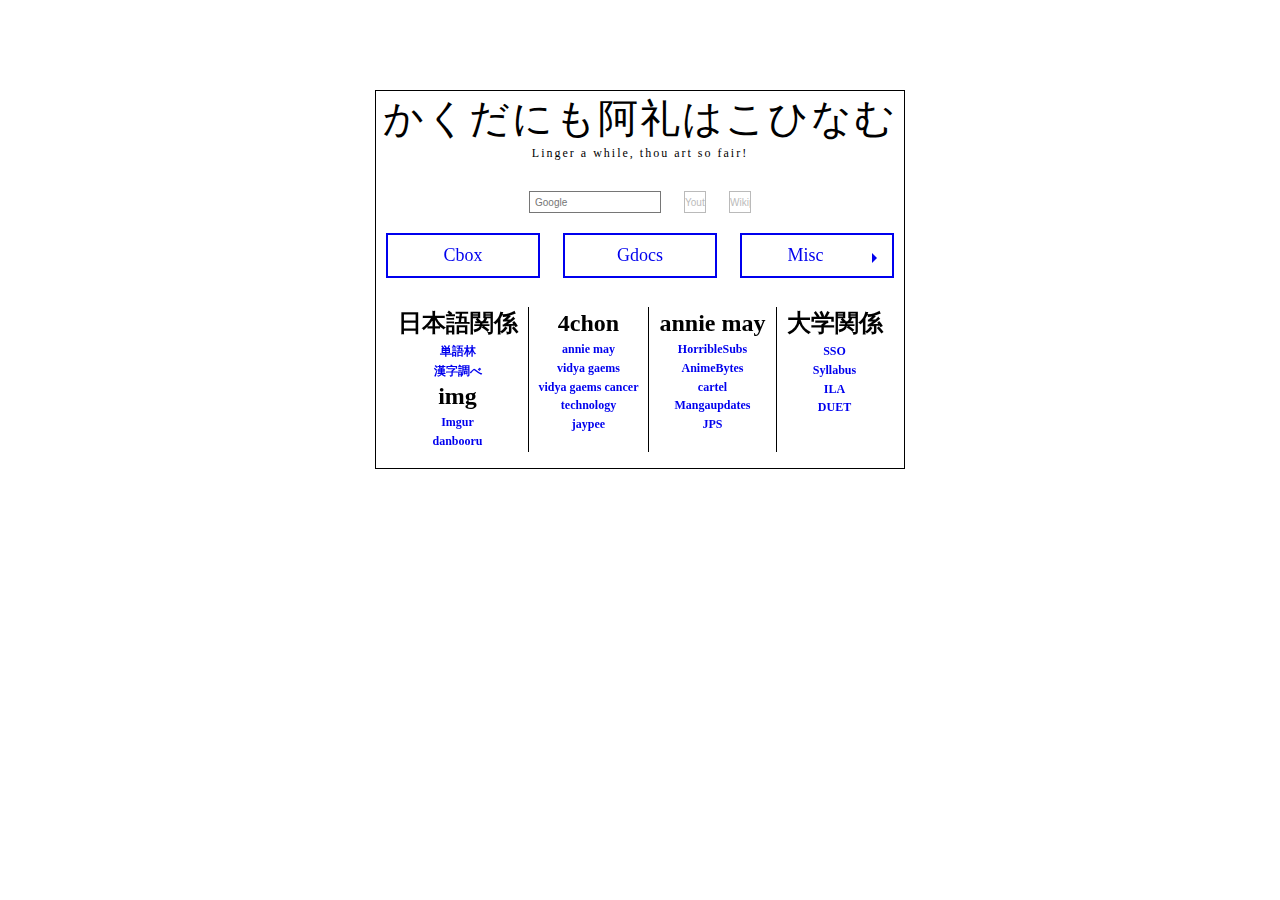
==== home.html @ 348cfd69 "Add files via upload" ====
<!DOCTYPE html>
<!--    Copyright 2014 gokoururi
        This work is free. You can redistribute it and/or modify it under the
        terms of the Do What The Fuck You Want To Public License, Version 2,
        as published by Sam Hocevar. See the COPYING file for more details.

		i applaud your good taste rurifag -->
<html>
    <head>
        <meta charset="utf-8">
        <title>キニナリマス</title>

        <link rel="stylesheet" style="text/css" href="general.css" />

        <!-- To change theme, replace its name in following 4 lines  -->
        <link rel="icon"                           href="themes/ruri-dark/favicon.ico" sizes="16x16 32x32 48x48 64x64" type="image/vnd.microsoft.icon" />
        <link rel="stylesheet" style="text/css"    href="themes/ruri-dark/colors.css" />
        <script type="text/javascript">var mascotPath = "themes/ruri-dark/images/mascots/";</script>
        <script type="text/javascript"              src="themes/ruri-dark/mascots.js"></script>

        <script type="text/javascript" src="js/jquery-2.1.1.min.js"></script>
        <script type="text/javascript" src="js/mascots-control.js"></script>
    </head>
    <body>
        <main> <!-- Random mascot image will be set as background-image by javascript -->  
            <header>
                <h1>かくだにも<span class="name-highlight">阿礼</span>はこひなむ</h1>
                <p class="subtitle">Linger a while, thou art so fair!</p>
            </header>
            <section class="searchContainer">
                <form class="searchForm" method="get" action="https://google.com/search">
                    <input class="searchBar search_google" type="text" name="q" placeholder="Google" autofocus="autofocus" search_/>
                </form>
                <form class="searchForm" method="get" action="https://youtube.com/results">
                    <input class="searchBar search_youtube" type="text" name="search_query" placeholder="Youtube" search_/>
                </form>
                <form class="searchForm" method="get" action="https://en.wikipedia.org/w/index.php">
                    <input class="searchBar search_wikipedia" type="text" name="search" placeholder="Wikipedia (en)" search_/>
                </form>
            </section>
            <nav>
                <ul class="buttonList">
                    <li class="button button_green"><a href="http://my.cbox.ws/worldduelacademy">Cbox</a></li>
                    <li class="button button_grey"><a href="https://drive.google.com/drive/u/0/">Gdocs</a></li>
                    <li class="button button_grey buttonArrow"><a href="http://worldduelingacademy.makeforum.net/">Misc</a>
                        <ul>
                            <li><a href="http://forum.yugiohcardmaker.net/">YCM</a></li>
                            <li><a href="http://forums.nrvnqsr.com/">Beasts Lair</a></li>
                            <li><a href="https://www.reddit.com/">leddit</a></li>
                            <li><a href="https://discordapp.com/channels/@me">Discord</a></li>
							<li><a href="https://github.com/cyranodebelgerac">Github</a></li>
							<li><a href="https://twitter.com/">Twitter</a></li>
                        </ul>
                    </li>
                </ul>
                <ul class="columnList">
                    <li class="column column_purple">
                        <a>日本語関係</a>
                        <ul>
                            <li><a href="http://tangorin.com/">単語林</a></li>
                            <li><a href="https://kanji.sljfaq.org/skip.html">漢字調べ</a></li>
                        </ul>
						<a>img</a>
						<ul>
                            <li><a href="http://imgur.com">Imgur</a></li>
                            <li><a href="http://danbooru.donmai.us/">danbooru</a></li>
                        </ul>
                    </li>
                    <li class="column column_green">
                        <a>4chon</a>
                        <ul>
							<li><a href="http://boards.4chan.org/a/catalog">annie may</a></li>
                            <li><a href="http://boards.4chan.org/v/catalog">vidya gaems</a></li>
                            <li><a href="http://boards.4chan.org/vg/catalog">vidya gaems cancer</a></li>
                            <li><a href="http://boards.4chan.org/g/catalog">technology</a></li>
                            <li><a href="http://boards.4chan.org/jp/catalog">jaypee</a></li>
                        </ul>
                    </li>
                    <li class="column column_pink">
                        <a>annie may</a>
                        <ul>
                            <li><a href="http://horriblesubs.info/">HorribleSubs</a></li>
                            <li><a href="https://animebytes.tv/">AnimeBytes</a></li>
                            <li><a href="http://nyaa.si/">cartel</a></li>
                            <li><a href="https://www.mangaupdates.com/mylist.html">Mangaupdates</a></li>
							<li><a href="http://jpopsuki.eu/">JPS</a></li>
                        </ul>
                    </li>
					<li class="column column_purple">
						<a>大学関係</a>
						<ul>
							<li><a href="https://sso.doshisha.ac.jp/">SSO</a></li>
							<li><a href="https://syllabus.doshisha.ac.jp/">Syllabus</a></li>
							<li><a href="http://www1.doshisha.ac.jp/~ji-iie/index-3.html">ILA</a></li>
							<li><a href="https://duet.doshisha.ac.jp/gakusei/html/fb/fb010/FB01001G.html;jsessionid=205868450BF9F2056676D5FB8D84DAB4">DUET</a></li>
						</ul>
                </ul>
            </nav>
        </main>
    </body>
</html>
---- general.css ----
/*  Copyright 2014 gokoururi
    This work is free. You can redistribute it and/or modify it under the
    terms of the Do What The Fuck You Want To Public License, Version 2,
    as published by Sam Hocevar. See the COPYING file for more details. */
html {
    height: 100%;
    margin: 0;
    padding: 0;
    font-size: 0;
}
body {
    height: 100%;
    margin: 0;
    padding: 0;
    font-size: 0;
    font-family: Tahoma;
    text-align: center;
    border: 0;
}

/* .mascot and .plain will be added to element 'main' by javascript in
    addition to a random mascot */
.mascot {
    padding: 20px 20px 20px 250px;
}

.plain {
    padding: 20px 20px 20px 20px;
}

main {
    display: inline-block;
    min-width: 500px;
    font-size: 12px;
    background-size: contain;
    background-repeat: no-repeat;
    border-width: 1px;
    border-style: solid;
    margin: 10vh 0 0 0;
}

header {
    margin-bottom: 30px;
}

h1 {
    letter-spacing: 2px;
    font-size: 40px;
    font-weight: normal;
    text-align: center;
    padding: 0;
    margin: 0;
}

.subtitle {
    text-align: center;
    letter-spacing: 2px;
    padding: 0;
    margin: 0;
}

.searchContainer {
    text-align: center;
    margin: 15px 0;
}

.searchForm {
    display: inline-block;
    margin: 0 10px;
}

.searchBar::-webkit-input-placeholder {
    transition: color 1s;
}

.searchBar {
    width: 20px;
    height: 20px;
    padding: 0;
    font-size: 10px;
    background-repeat: no-repeat;
    background-size: 20px 20px;
    background-position: right center;
    border-width: 1px;
    border-style: solid;
    outline: 0;
    opacity: 0.5;
    transition: all 1s;
}

.searchBar:hover {
    cursor: pointer;
    transition: all 0.5s;
    background-position: right center;
    opacity: 1;
}

.searchBar:focus {
    cursor: text;
    width: 100px;
    padding: 0 25px 0 5px;
    opacity: 1;
}

nav {
    text-align: center;
}

.columnList,
.columnList ul,
.buttonList,
.buttonList ul {
    padding: 0;
    list-style-type: none;
}

/* Button configuration */
.button {
    position: relative;
    margin: 5px 10px;
    display: inline-block;
}
.button > a {
    display: inline-block;
    min-width: 140px;
    text-decoration: none;
    font-size: 18px;
    padding: 10px 5px;
    border-width: 2px;
    border-style: solid;
    outline: none;
    transition: all 1s;
}
.buttonArrow > a:after {
    width: 0;
    height: 0;
    font-size: 0;
    border-style: solid;
    border-left-width: 5px;
    border-top-width: 5px;
    border-top-color: transparent;
    border-bottom-width: 5px;
    border-bottom-color: transparent;
    border-right-width: 0;
    content:"";
    margin: 8px 10px 0 8px;
    float: right;
    transition: all 1s;
}
.buttonArrow:hover > a:after {
    transition: transform 0.5s, border 1s;
    transform: rotate(90deg);
}
.button > ul {
    position: absolute;
    box-sizing: border-box;
    overflow: hidden;
    width: 100%;
    max-height: 0;
    border-width: 0;
    border-style: solid;
    transition: all 1s;
    z-index: 10;
}
.button:hover > ul {
    max-height: 200px;
    border-width: 1px;
    border-style: solid;
    transition: max-height 0.5s, border 1s;
}

.button > ul > li {
    display: block;
}
.button > ul > li > a {
    display: inline-block;
    width: 100%;
    text-decoration: none;
    padding: 5px 0;
    outline: 0;
    transition: all 1s;
}
.button > ul > li > a:hover {
    color: #d67b96;
    background: #70293b;
}

.columnList {
    display: inline-block;
}
.column {
    display: table-cell;
    text-align: center;
    height: 100%;
    border-right-width: 1px;
    border-right-style: solid;
    padding: 0 10px;
}

.column:last-of-type {
    border-right-width: 0;
}
.column > a {
    display: inline-block;
    text-align: center;
    text-decoration: none;
    padding-bottom: 4px;
    font-size: 24px;
    font-weight: bold;
    transition: all 0.8s;
}

.column > ul > li {
    margin-bottom: 3px;
}

.column > ul > li > a {
    text-decoration: none;
    vertical-align: middle;
    font-weight: bold;
    outline: 0;
    transition: all 0.8s;
}
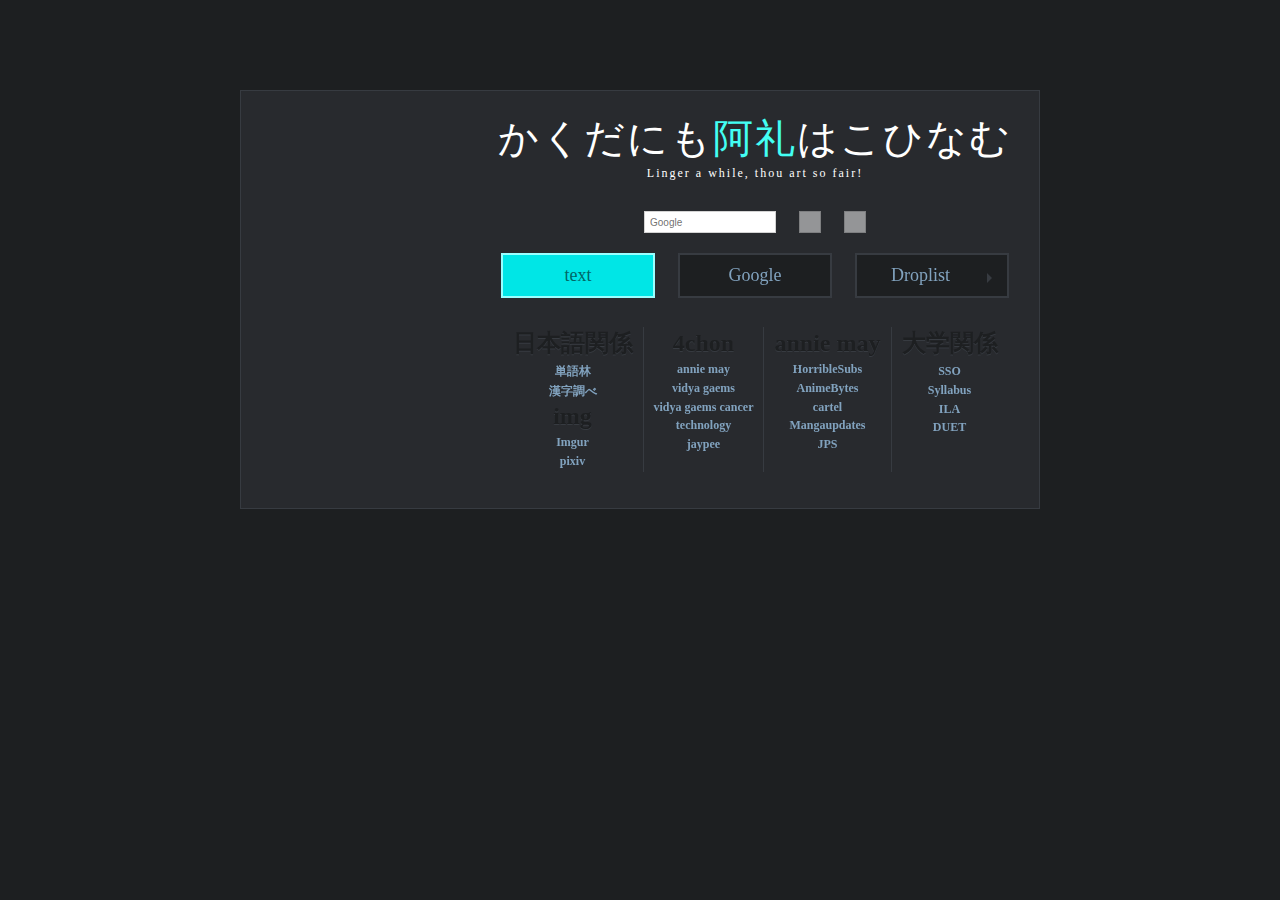
==== commit b278598d: "Update home.html" ====
--- a/home.html
+++ b/home.html
@@ -1,18 +1,17 @@
 <!DOCTYPE html>
-<!--    Copyright 2014 gokoururi
-        This work is free. You can redistribute it and/or modify it under the
-        terms of the Do What The Fuck You Want To Public License, Version 2,
-        as published by Sam Hocevar. See the COPYING file for more details.
+<!--
+bless you rurifag for having good taste
 
-		i applaud your good taste rurifag -->
+refer to https://startpages.github.io/startpages/homepage-gokoururi/ for the original. this is but a simple little edit of that
+
+https://startpages.github.io/ also this in general is pretty cool-->
 <html>
     <head>
         <meta charset="utf-8">
+	 <!-- Change the text that shows on the tab here-->
         <title>キニナリマス</title>
 
         <link rel="stylesheet" style="text/css" href="general.css" />
-
-        <!-- To change theme, replace its name in following 4 lines  -->
         <link rel="icon"                           href="themes/ruri-dark/favicon.ico" sizes="16x16 32x32 48x48 64x64" type="image/vnd.microsoft.icon" />
         <link rel="stylesheet" style="text/css"    href="themes/ruri-dark/colors.css" />
         <script type="text/javascript">var mascotPath = "themes/ruri-dark/images/mascots/";</script>
@@ -22,7 +21,7 @@
         <script type="text/javascript" src="js/mascots-control.js"></script>
     </head>
     <body>
-        <main> <!-- Random mascot image will be set as background-image by javascript -->  
+        <main> <!-- go edit the mascots.js file if you want the picture shown here to randomize.-->  
             <header>
                 <h1>かくだにも<span class="name-highlight">阿礼</span>はこひなむ</h1>
                 <p class="subtitle">Linger a while, thou art so fair!</p>
@@ -40,16 +39,16 @@
             </section>
             <nav>
                 <ul class="buttonList">
-                    <li class="button button_green"><a href="http://my.cbox.ws/worldduelacademy">Cbox</a></li>
-                    <li class="button button_grey"><a href="https://drive.google.com/drive/u/0/">Gdocs</a></li>
-                    <li class="button button_grey buttonArrow"><a href="http://worldduelingacademy.makeforum.net/">Misc</a>
+                    <li class="button button_green"><a href="link">text</a></li>
+                    <li class="button button_grey"><a href="https://www.google.co.jp/">Google</a></li>
+                    <li class="button button_grey buttonArrow"><a href="#">Droplist</a>
                         <ul>
-                            <li><a href="http://forum.yugiohcardmaker.net/">YCM</a></li>
-                            <li><a href="http://forums.nrvnqsr.com/">Beasts Lair</a></li>
-                            <li><a href="https://www.reddit.com/">leddit</a></li>
-                            <li><a href="https://discordapp.com/channels/@me">Discord</a></li>
-							<li><a href="https://github.com/cyranodebelgerac">Github</a></li>
-							<li><a href="https://twitter.com/">Twitter</a></li>
+                            <li><a href="#">ひとひこそ</a></li>
+                            <li><a href="#">まちよかるながきけを</a></li>
+                            <li><a href="https://www.reddit.com/">かくのみまたば</a></li>
+                            <li><a href="https://discordapp.com/channels/@me">ありかつましじ</a></li>
+			    <li><a href="https://github.com/cyranodebelgerac">Github</a></li>
+			    <li><a href="https://twitter.com/">Twitter</a></li>
                         </ul>
                     </li>
                 </ul>
@@ -63,13 +62,13 @@
 						<a>img</a>
 						<ul>
                             <li><a href="http://imgur.com">Imgur</a></li>
-                            <li><a href="http://danbooru.donmai.us/">danbooru</a></li>
+                            <li><a href="pixiv.net">pixiv</a></li>
                         </ul>
                     </li>
                     <li class="column column_green">
                         <a>4chon</a>
                         <ul>
-							<li><a href="http://boards.4chan.org/a/catalog">annie may</a></li>
+			    <li><a href="http://boards.4chan.org/a/catalog">annie may</a></li>
                             <li><a href="http://boards.4chan.org/v/catalog">vidya gaems</a></li>
                             <li><a href="http://boards.4chan.org/vg/catalog">vidya gaems cancer</a></li>
                             <li><a href="http://boards.4chan.org/g/catalog">technology</a></li>
@@ -83,7 +82,7 @@
                             <li><a href="https://animebytes.tv/">AnimeBytes</a></li>
                             <li><a href="http://nyaa.si/">cartel</a></li>
                             <li><a href="https://www.mangaupdates.com/mylist.html">Mangaupdates</a></li>
-							<li><a href="http://jpopsuki.eu/">JPS</a></li>
+			    <li><a href="http://jpopsuki.eu/">JPS</a></li>
                         </ul>
                     </li>
 					<li class="column column_purple">
--- a/themes/ruri-dark/colors.css
+++ b/themes/ruri-dark/colors.css
@@ -0,0 +1,163 @@
+/*  Copyright 2014 gokoururi
+    This work is free. You can redistribute it and/or modify it under the
+    terms of the Do What The Fuck You Want To Public License, Version 2,
+    as published by Sam Hocevar. See the COPYING file for more details. */
+
+body {
+    background: #1D1F21;
+}
+
+.name-highlight {
+    color: #43fef3;
+}
+
+main {
+    background-color: #282A2E;
+    border-color: #373B41;
+}
+
+h1 {
+    color: #FFF;
+}
+
+.subtitle {
+    color: #FFF;
+}
+
+.searchBar {
+    color: rgba(0,0,0,0);
+    border-color: lightgrey;
+}
+.searchBar:hover {
+    box-shadow: 0 0 5px #FFF;
+    border-color: #FFF;
+}
+
+.searchBar::-webkit-input-placeholder { color: rgba(0,0,0,0); }
+.searchBar:-moz-placeholder           { color: rgba(0,0,0,0); opacity: 1; } /* Fx 4-18 */
+.searchBar::-moz-placeholder          { color: rgba(0,0,0,0); opacity: 1; } /* Fx 19+ */
+.searchBar:-ms-input-placeholder      { color: rgba(0,0,0,0); } /* IE 10+ */
+
+.searchBar:focus::-webkit-input-placeholder { color: rgba(100,100,100,1); }
+.searchBar:focus:-moz-placeholder           { color: rgba(100,100,100,1); opacity: 1; } /* Fx 4-18 */
+.searchBar:focus::-moz-placeholder          { color: rgba(100,100,100,1); opacity: 1; } /* Fx 19+ */
+.searchBar:focus:-ms-input-placeholder      { color: rgba(100,100,100,1); } /* IE 10+ */
+/* Specyfing opacity for Fx is only resetting the defaults. Alpha from rgba will still work. */
+
+.searchBar:focus {
+    color: rgba(100,100,100,1);
+}
+
+.search_google {
+    background-image: url('images/icons/google.png');
+}
+.search_youtube {
+    background-image: url('images/icons/youtube.png');
+}
+.search_wikipedia {
+    background-image: url('images/icons/wikipedia.jpg');
+}
+
+/* Grey button */
+.button_grey > a,
+.button_grey > ul {
+    border-color: #373B41;
+}
+.button_grey > a,
+.button_grey > ul > li > a {
+    color: #81A2BE;
+    background: #1D1F21;
+}
+.button_grey > a:after {
+    border-left-color: #373B41;
+}
+.button_grey:hover > a,
+.button_grey > ul > li > a:hover {
+    color: #99ddff;
+    background: #0077b3;
+}
+.button_grey:hover > a,
+.button_grey:hover > ul {
+    border-color: #0077b3;
+}
+.button_grey:hover > a:after {
+    border-left-color: #99ddff;
+}
+
+/* Green button */
+.button_green > a,
+.button_green > ul {
+    border-color: #99ffff;
+}
+.button_green > a,
+.button_green > ul > li > a {
+    color: #006666;
+    background: #00e6e6;
+}
+.button_green > a:after {
+    border-left-color: #00cccc;
+}
+.button_green:hover > a,
+.button_green > ul > li > a:hover {
+    color: #00cccc;
+    background: #66ffff;
+}
+.button_green:hover > a,
+.button_green:hover > ul {
+    border-color: #e6ffff;
+}
+.button_green:hover > a:after {
+    border-left-color: #00cccc;
+}
+
+/* column standard colors */
+.column {
+    border-right-color: #373B41;
+}
+.column > a,
+.column > ul > li:before {
+    color: #1D1F21;
+}
+.column > a {
+    text-shadow: 0 0.5px #373B41;
+}
+.column > ul > li > a {
+    color: #81A2BE;
+}
+
+/* purple column highlight */
+.column_purple:hover > a,
+.column_purple:hover > ul > li:before {
+    color: #006666;
+}
+.column_purple:hover > a {
+    text-shadow: 0 0.7px #b3ffff;
+}
+.column_purple > ul > li > a:hover {
+    color: #00ffff;
+}
+
+/* pink column highlight */
+.column_pink:hover > a,
+.column_pink:hover > ul > li:before {
+    color: #70293b;
+}
+.column_pink:hover > a {
+    text-shadow: 0 0.5px #d67b96;
+}
+.column_pink > ul > li > a:hover {
+    color: #d67b96;
+}
+
+/* green column highlight */
+.column_green:hover > a,
+.column_green:hover > ul > li:before {
+    color: #43644a;
+}
+.column_green:hover > a {
+    text-shadow: 0 0.5px #729a64;
+}
+.column_green > ul > li > a:hover {
+    color: #91b476;
+}
+
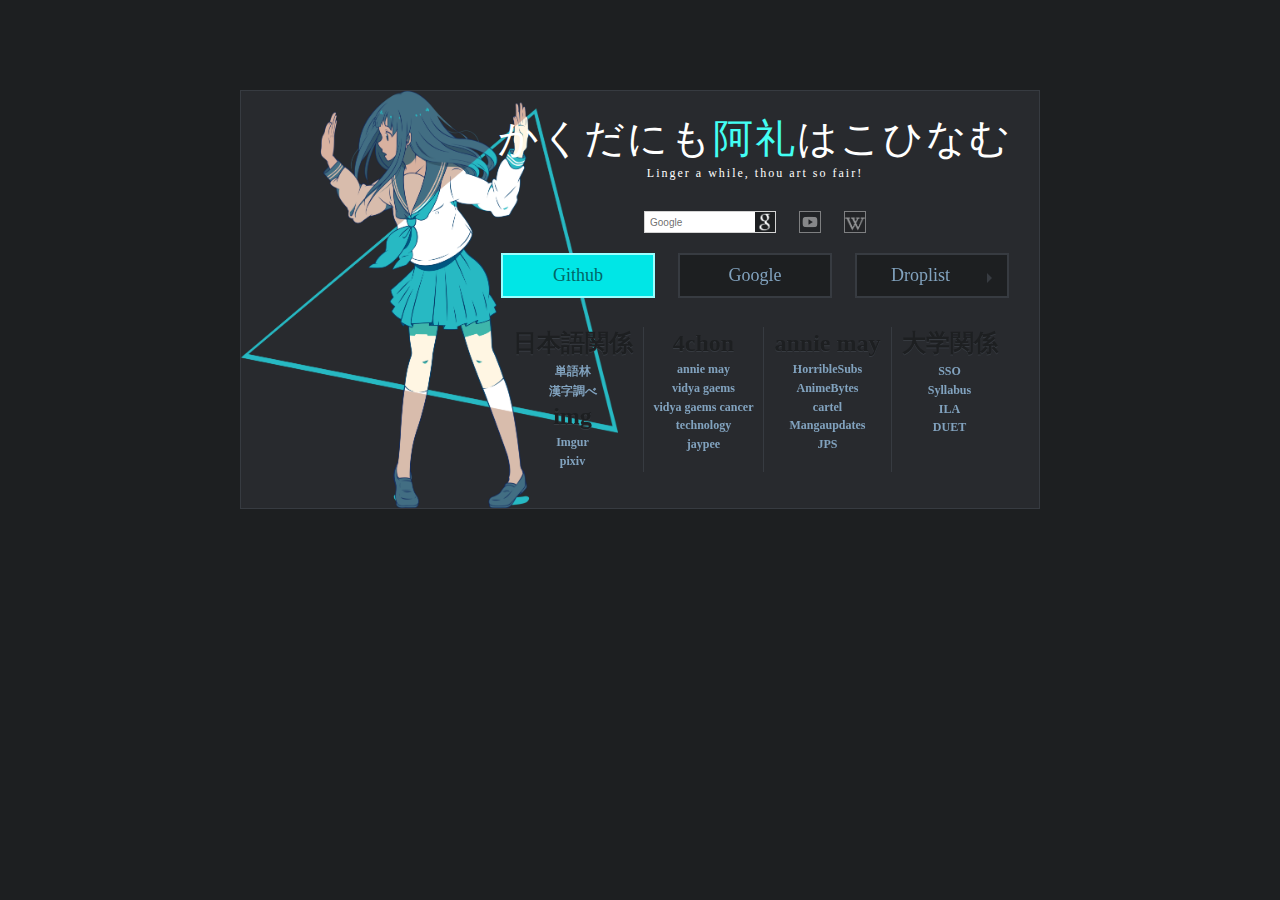
==== commit dd989cbf: "Update home.html" ====
--- a/home.html
+++ b/home.html
@@ -39,7 +39,7 @@
             </section>
             <nav>
                 <ul class="buttonList">
-                    <li class="button button_green"><a href="link">text</a></li>
+                    <li class="button button_green"><a href="https://github.com/cyranodebelgerac/ruri-start-page">Github</a></li>
                     <li class="button button_grey"><a href="https://www.google.co.jp/">Google</a></li>
                     <li class="button button_grey buttonArrow"><a href="#">Droplist</a>
                         <ul>
@@ -47,8 +47,6 @@
                             <li><a href="#">まちよかるながきけを</a></li>
                             <li><a href="https://www.reddit.com/">かくのみまたば</a></li>
                             <li><a href="https://discordapp.com/channels/@me">ありかつましじ</a></li>
-			    <li><a href="https://github.com/cyranodebelgerac">Github</a></li>
-			    <li><a href="https://twitter.com/">Twitter</a></li>
                         </ul>
                     </li>
                 </ul>
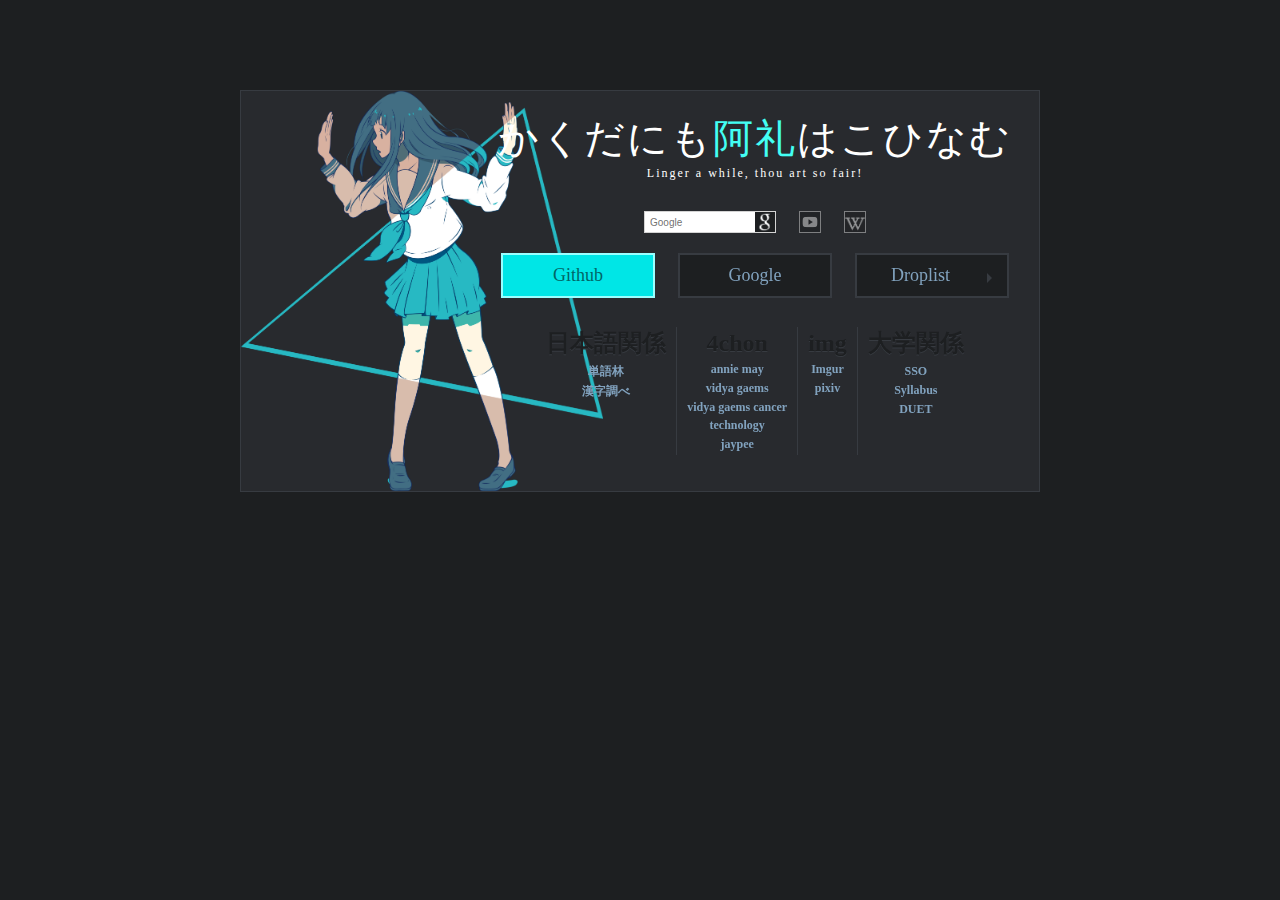
==== commit 64237b8e: "Update home.html" ====
--- a/home.html
+++ b/home.html
@@ -57,11 +57,6 @@
                             <li><a href="http://tangorin.com/">単語林</a></li>
                             <li><a href="https://kanji.sljfaq.org/skip.html">漢字調べ</a></li>
                         </ul>
-						<a>img</a>
-						<ul>
-                            <li><a href="http://imgur.com">Imgur</a></li>
-                            <li><a href="pixiv.net">pixiv</a></li>
-                        </ul>
                     </li>
                     <li class="column column_green">
                         <a>4chon</a>
@@ -74,13 +69,10 @@
                         </ul>
                     </li>
                     <li class="column column_pink">
-                        <a>annie may</a>
-                        <ul>
-                            <li><a href="http://horriblesubs.info/">HorribleSubs</a></li>
-                            <li><a href="https://animebytes.tv/">AnimeBytes</a></li>
-                            <li><a href="http://nyaa.si/">cartel</a></li>
-                            <li><a href="https://www.mangaupdates.com/mylist.html">Mangaupdates</a></li>
-			    <li><a href="http://jpopsuki.eu/">JPS</a></li>
+                       <a>img</a>
+						<ul>
+                            <li><a href="http://imgur.com">Imgur</a></li>
+                            <li><a href="pixiv.net">pixiv</a></li>
                         </ul>
                     </li>
 					<li class="column column_purple">
@@ -88,7 +80,6 @@
 						<ul>
 							<li><a href="https://sso.doshisha.ac.jp/">SSO</a></li>
 							<li><a href="https://syllabus.doshisha.ac.jp/">Syllabus</a></li>
-							<li><a href="http://www1.doshisha.ac.jp/~ji-iie/index-3.html">ILA</a></li>
 							<li><a href="https://duet.doshisha.ac.jp/gakusei/html/fb/fb010/FB01001G.html;jsessionid=205868450BF9F2056676D5FB8D84DAB4">DUET</a></li>
 						</ul>
                 </ul>
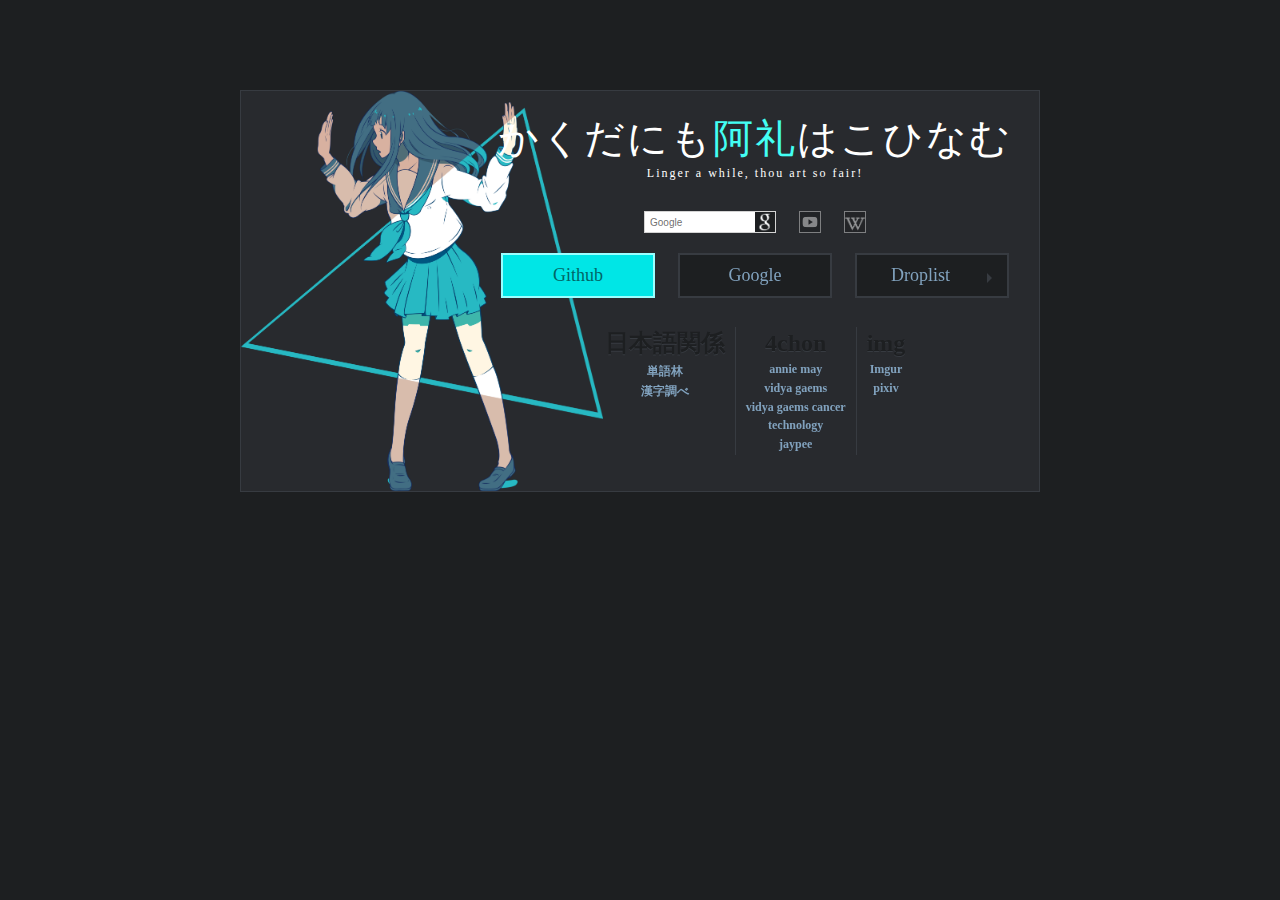
==== commit ad939dd3: "Update home.html" ====
--- a/home.html
+++ b/home.html
@@ -75,13 +75,6 @@
                             <li><a href="pixiv.net">pixiv</a></li>
                         </ul>
                     </li>
-					<li class="column column_purple">
-						<a>大学関係</a>
-						<ul>
-							<li><a href="https://sso.doshisha.ac.jp/">SSO</a></li>
-							<li><a href="https://syllabus.doshisha.ac.jp/">Syllabus</a></li>
-							<li><a href="https://duet.doshisha.ac.jp/gakusei/html/fb/fb010/FB01001G.html;jsessionid=205868450BF9F2056676D5FB8D84DAB4">DUET</a></li>
-						</ul>
                 </ul>
             </nav>
         </main>
